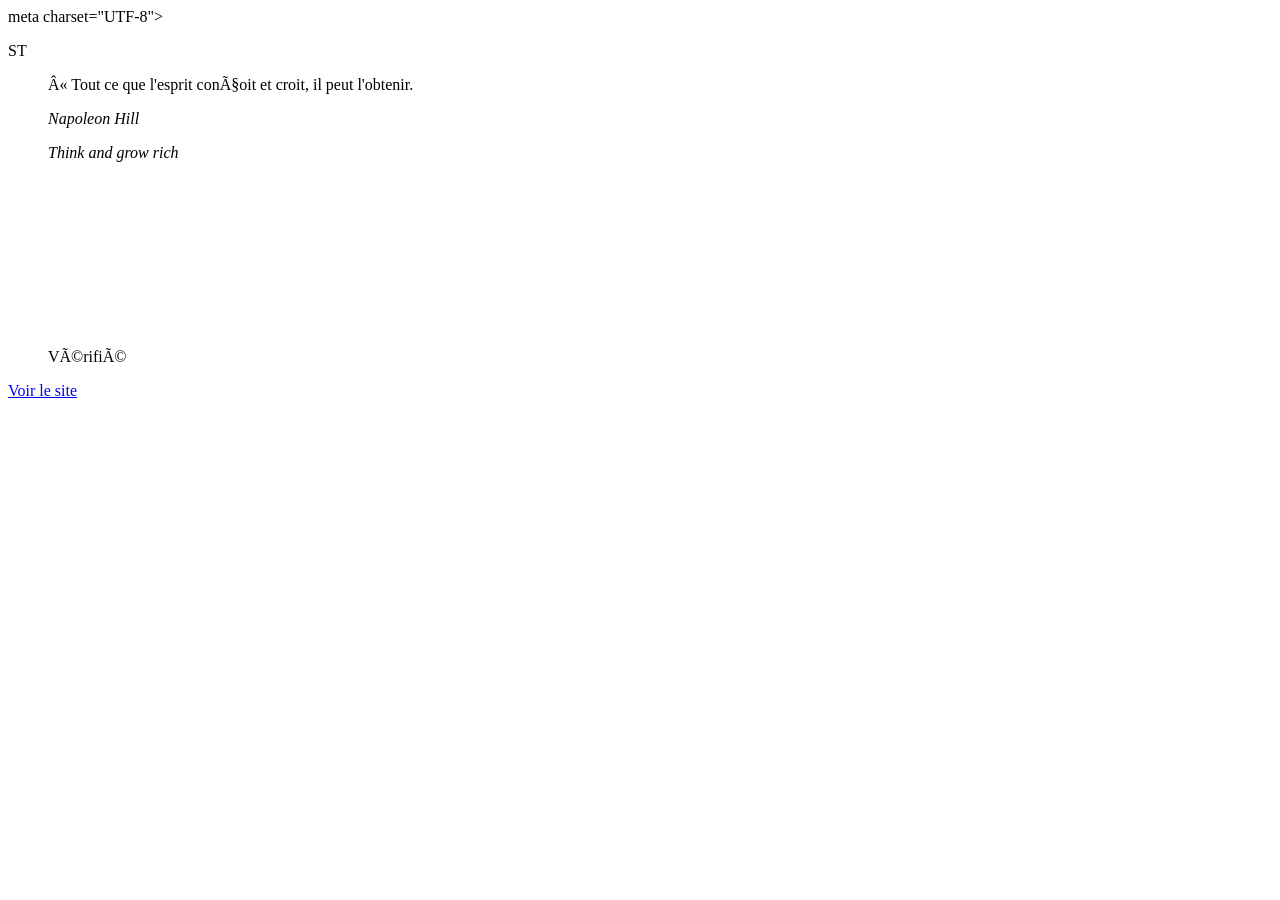
==== day-3-card/index.html @ a6f8df1a "day-3-card" ====
<!DOCTYPE html>
<html lang="FR">
    <head>
        meta charset="UTF-8">
        <title>Carte Citation</title>
        <link rel="stylesheet" href="styles.css">
    </head>

    <body>
        <div class="card">
            <article>
                <div class="avatar">
                    <p>ST</p>
                </div>

                <blockquote>
                    <p>« Tout ce que l'esprit conçoit et croit, il peut l'obtenir.</p>
                    <footer>
                        <cite class="card_info">
                            <p>Napoleon Hill</p>
                            <p>Think and grow rich</p>
                        </cite>

                        <div class="badge">
                            <svg class=""icon></svg>
                            <p>Vérifié</p>
                        </div>
                    </footer>
                </blockquote>
            </article>

            <a class="btn" href="https://mr-sam-bento.webflow.io/" target="_blank">
                <p>Voir le site</p>
                <svg class="icon is-btn"></svg>
            </a>
        </div>
    </body>
</html>
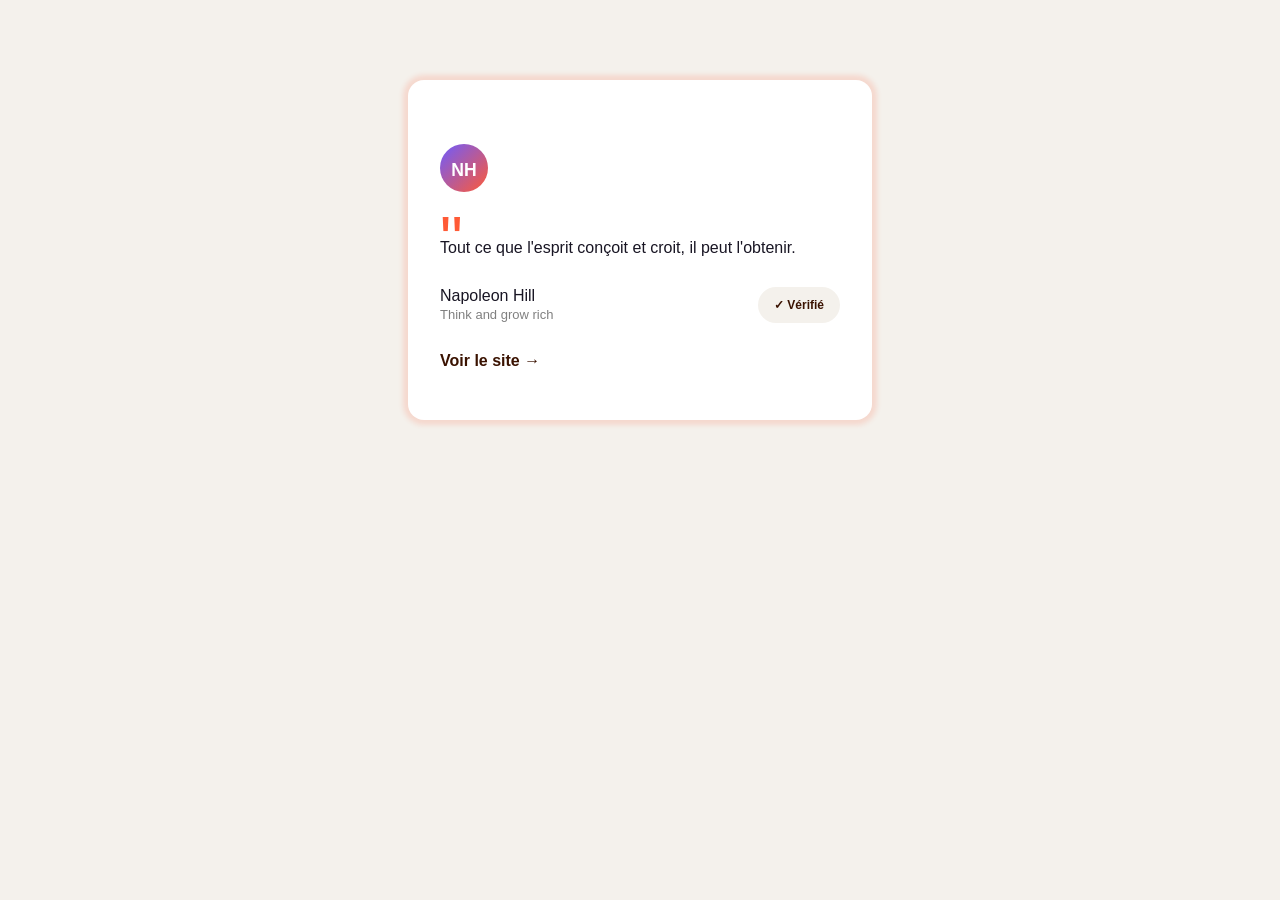
==== commit 8568bf02: "day-3-card" ====
--- a/day-3-card/index.html
+++ b/day-3-card/index.html
@@ -1,7 +1,7 @@
 <!DOCTYPE html>
 <html lang="FR">
     <head>
-        meta charset="UTF-8">
+        <meta charset="UTF-8">
         <title>Carte Citation</title>
         <link rel="stylesheet" href="styles.css">
     </head>
@@ -10,28 +10,25 @@
         <div class="card">
             <article>
                 <div class="avatar">
-                    <p>ST</p>
+                    <p>NH</p>
                 </div>
 
-                <blockquote>
-                    <p>« Tout ce que l'esprit conçoit et croit, il peut l'obtenir.</p>
-                    <footer>
-                        <cite class="card_info">
-                            <p>Napoleon Hill</p>
-                            <p>Think and grow rich</p>
-                        </cite>
+                <blockquote class="citation-wrapper">
+                    <p>Tout ce que l'esprit conçoit et croit, il peut l'obtenir.</p>
+                    <footer class="footer">
+                        <p>Napoleon Hill <cite>Think and grow rich</cite></p>
 
                         <div class="badge">
-                            <svg class=""icon></svg>
-                            <p>Vérifié</p>
+                            <p>✓ Vérifié</p>
                         </div>
                     </footer>
                 </blockquote>
             </article>
 
             <a class="btn" href="https://mr-sam-bento.webflow.io/" target="_blank">
-                <p>Voir le site</p>
-                <svg class="icon is-btn"></svg>
+                <p>Voir le site →</p>
+
+                <div class="btn-line"></div>
             </a>
         </div>
     </body>
--- a/day-3-card/styles.css
+++ b/day-3-card/styles.css
@@ -0,0 +1,104 @@
+body{
+    background-color: #f4f1ec;
+    color: #181523;
+    font-family: Arial, Helvetica, sans-serif;
+    line-height: 1;
+}
+
+.card{
+    background-color: white;
+    width: 25rem;
+    margin: 5rem auto;
+    padding: 4rem 2rem 2rem 2rem;
+    border-radius: 1rem;
+    box-shadow: 0 0 5px 5px #ff5a362a;
+    transition: all 0.3s ease;
+}
+
+.card:hover{
+    transform: translateY(-10px);
+    box-shadow: 0 0 20px 5px #ff5a363a;
+}
+
+.avatar{
+    background: linear-gradient(135deg, #6d5bff, #ff5a36);
+    width: 3rem;
+    height: 3rem;
+    color: white;
+    font-size: 1.1em;
+    font-weight: bold;
+    border-radius: 100%;
+    text-align: center;
+    display: flex;
+    flex-direction: row;
+    justify-content: center;
+    align-content: center;
+}
+
+.citation-wrapper{
+    margin: 3rem 0 0 0;
+    position: relative;
+}
+
+.footer{
+    display: flex;
+    flex-direction: row;
+    justify-content: space-between;
+    align-items: center;
+}
+
+.footer p{
+    display: flex;
+    flex-direction: column;
+    gap: 0.25rem;
+}
+
+cite{
+    font-style: normal;
+    font-size: small;
+    color: gray
+}
+
+.badge{
+    background-color: #f4f1ec;
+    padding: 0 1rem;
+    border-radius: 99px;
+    font-size: 0.75rem;
+    color: #3a1200;
+    font-weight: bold;
+}
+
+.btn{
+    font-weight: bold;
+    color:#3a1200;
+    text-decoration: none;
+    position: relative;
+    display: inline-block;
+    overflow: hidden;
+}
+
+.btn-line{
+    height: 2px;
+    background-color: #3a1200;
+    position: absolute;
+    top: auto;
+    left: 0%;
+    right: 0%;
+    bottom:10px;
+    transform: translateX(-110%);
+    transition: transform 0.5s ease;
+}
+
+.btn:hover .btn-line{
+    transform: translateX(0%);
+    transition: transform 0.5s ease;
+}
+
+.citation-wrapper::before{
+    content: '"';
+    font-size: 4rem;
+    color: #ff5a36;
+    position: absolute;
+    top: -2rem;
+    z-index: 2;
+}
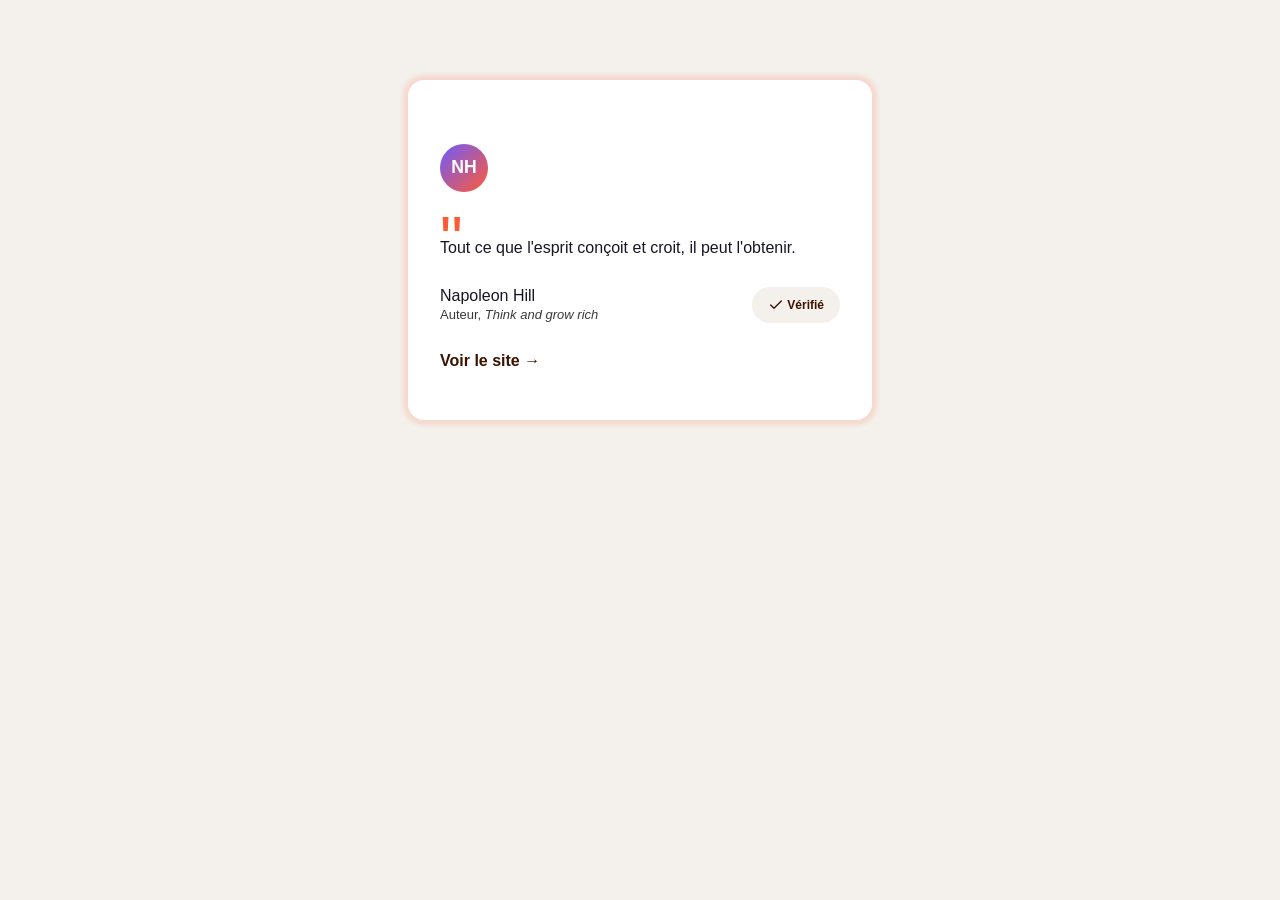
==== commit 7e4be0e4: "day-3-card" ====
--- a/day-3-card/index.html
+++ b/day-3-card/index.html
@@ -1,9 +1,10 @@
 <!DOCTYPE html>
-<html lang="FR">
+<html lang="fr">
     <head>
         <meta charset="UTF-8">
         <title>Carte Citation</title>
         <link rel="stylesheet" href="styles.css">
+        <meta name="viewport" content="width=device-width, initial-scale=1.0">
     </head>
 
     <body>
@@ -16,10 +17,11 @@
                 <blockquote class="citation-wrapper">
                     <p>Tout ce que l'esprit conçoit et croit, il peut l'obtenir.</p>
                     <footer class="footer">
-                        <p>Napoleon Hill <cite>Think and grow rich</cite></p>
+                        <p>Napoleon Hill <span>Auteur, <cite>Think and grow rich</cite></span></p>
 
                         <div class="badge">
-                            <p>✓ Vérifié</p>
+                            <svg xmlns="http://www.w3.org/2000/svg" viewBox="0 0 24 24" fill="none" stroke="currentColor" stroke-width="2" stroke-linecap="round" stroke-linejoin="round" aria-hidden="true"><path d="M20 6L9 17l-5-5"></path></svg>
+                            <p>Vérifié</p>
                         </div>
                     </footer>
                 </blockquote>
--- a/day-3-card/styles.css
+++ b/day-3-card/styles.css
@@ -1,7 +1,7 @@
 body{
     background-color: #f4f1ec;
     color: #181523;
-    font-family: Arial, Helvetica, sans-serif;
+    font-family: -apple-system, BlinkMacSystemFont, "Segoe UI", Inter, Roboto, "Helvetica Neue", Arial, sans-serif;
     line-height: 1;
 }
 
@@ -20,6 +20,10 @@
     box-shadow: 0 0 20px 5px #ff5a363a;
 }
 
+.card:hover .avatar{
+    transform: scale(1.1)
+}
+
 .avatar{
     background: linear-gradient(135deg, #6d5bff, #ff5a36);
     width: 3rem;
@@ -32,7 +36,8 @@
     display: flex;
     flex-direction: row;
     justify-content: center;
-    align-content: center;
+    align-items: center;
+    transition: transform 0.3s ease;
 }
 
 .citation-wrapper{
@@ -53,19 +58,25 @@
     gap: 0.25rem;
 }
 
-cite{
+p span{
     font-style: normal;
     font-size: small;
-    color: gray
+    color: rgb(59, 58, 58);
 }
 
 .badge{
     background-color: #f4f1ec;
     padding: 0 1rem;
     border-radius: 99px;
-    font-size: 0.75rem;
+    font-size: 0.75em;
     color: #3a1200;
     font-weight: bold;
+    display: flex;
+    gap: 0.3em;
+}
+
+.badge svg{
+    width: 1rem;
 }
 
 .btn{
@@ -75,6 +86,11 @@
     position: relative;
     display: inline-block;
     overflow: hidden;
+}
+
+.btn:focus-visible{
+    color: #181523;
+    outline: 2px double #ff4f00;
 }
 
 .btn-line{
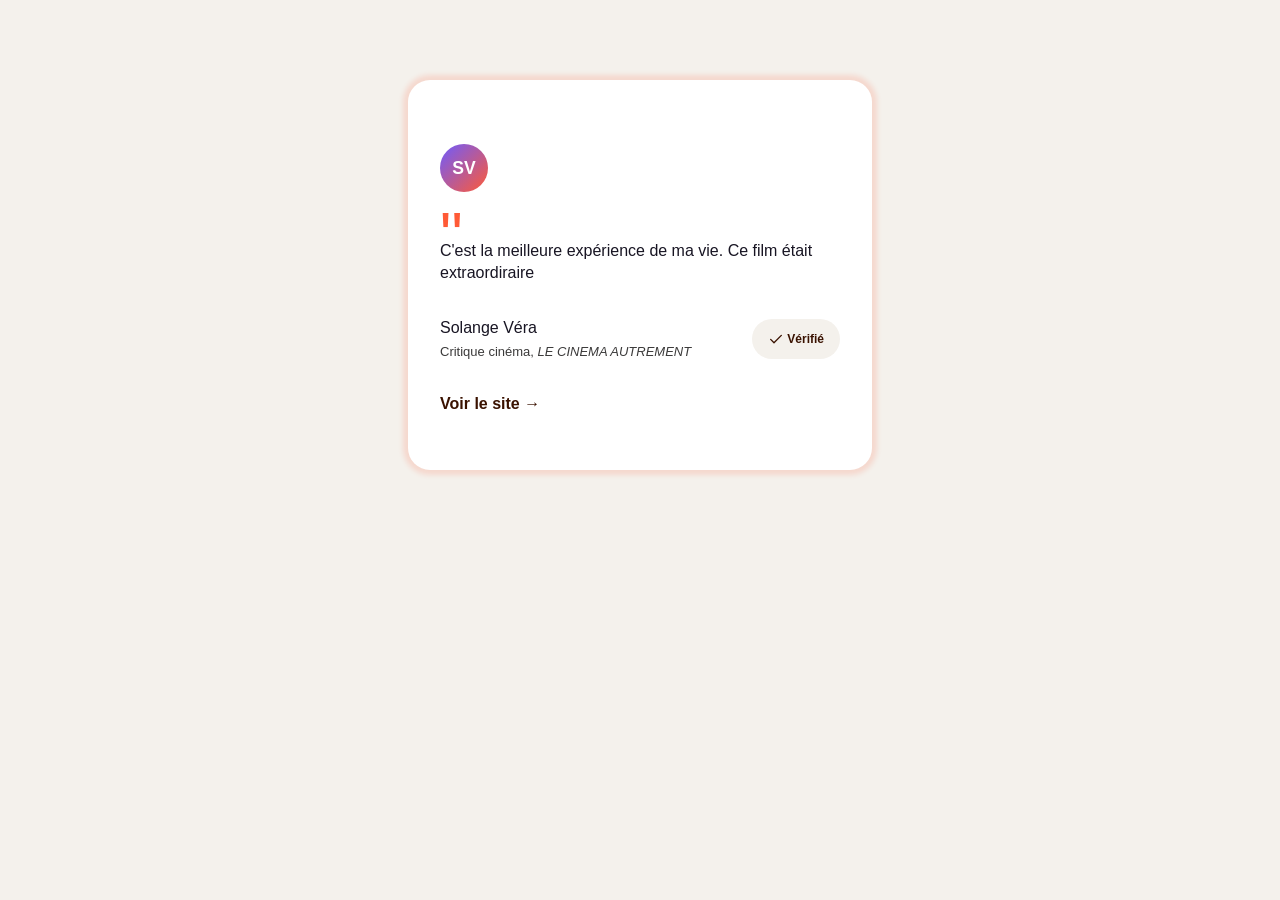
==== commit e81d6e11: "day-3-card" ====
--- a/day-3-card/index.html
+++ b/day-3-card/index.html
@@ -11,26 +11,26 @@
         <div class="card">
             <article>
                 <div class="avatar">
-                    <p>NH</p>
+                    <p>SV</p>
                 </div>
 
                 <blockquote class="citation-wrapper">
-                    <p>Tout ce que l'esprit conçoit et croit, il peut l'obtenir.</p>
-                    <footer class="footer">
-                        <p>Napoleon Hill <span>Auteur, <cite>Think and grow rich</cite></span></p>
+                    <p>C'est la meilleure expérience de ma vie. Ce film était extraordiraire</p>
+                </blockquote>
+                <footer class="footer">
+                        <p>Solange Véra <span>Critique cinéma, <cite>LE CINEMA AUTREMENT</cite></span></p>
 
                         <div class="badge">
                             <svg xmlns="http://www.w3.org/2000/svg" viewBox="0 0 24 24" fill="none" stroke="currentColor" stroke-width="2" stroke-linecap="round" stroke-linejoin="round" aria-hidden="true"><path d="M20 6L9 17l-5-5"></path></svg>
                             <p>Vérifié</p>
                         </div>
                     </footer>
-                </blockquote>
             </article>
 
             <a class="btn" href="https://mr-sam-bento.webflow.io/" target="_blank">
                 <p>Voir le site →</p>
 
-                <div class="btn-line"></div>
+                <div class="btn-line" aria-hidden="true"></div>
             </a>
         </div>
     </body>
--- a/day-3-card/styles.css
+++ b/day-3-card/styles.css
@@ -2,7 +2,8 @@
     background-color: #f4f1ec;
     color: #181523;
     font-family: -apple-system, BlinkMacSystemFont, "Segoe UI", Inter, Roboto, "Helvetica Neue", Arial, sans-serif;
-    line-height: 1;
+    line-height: 1.4;
+    box-sizing: border-box;
 }
 
 .card{
@@ -10,9 +11,10 @@
     width: 25rem;
     margin: 5rem auto;
     padding: 4rem 2rem 2rem 2rem;
-    border-radius: 1rem;
+    border-radius: 1.375rem;
     box-shadow: 0 0 5px 5px #ff5a362a;
-    transition: all 0.3s ease;
+    transition: transform 0.3s, box-shadow 0.3s ease;
+    max-width: 80vw;
 }
 
 .card:hover{
@@ -29,7 +31,7 @@
     width: 3rem;
     height: 3rem;
     color: white;
-    font-size: 1.1em;
+    font-size: 1.1em; /*17.6 px*/
     font-weight: bold;
     border-radius: 100%;
     text-align: center;
@@ -68,7 +70,7 @@
     background-color: #f4f1ec;
     padding: 0 1rem;
     border-radius: 99px;
-    font-size: 0.75em;
+    font-size: 0.75em; /*12px*/
     color: #3a1200;
     font-weight: bold;
     display: flex;
@@ -90,7 +92,7 @@
 
 .btn:focus-visible{
     color: #181523;
-    outline: 2px double #ff4f00;
+    outline: 2px double #ff5a36;
 }
 
 .btn-line{
@@ -115,6 +117,6 @@
     font-size: 4rem;
     color: #ff5a36;
     position: absolute;
-    top: -2rem;
+    top: -3rem;
     z-index: 2;
 }
